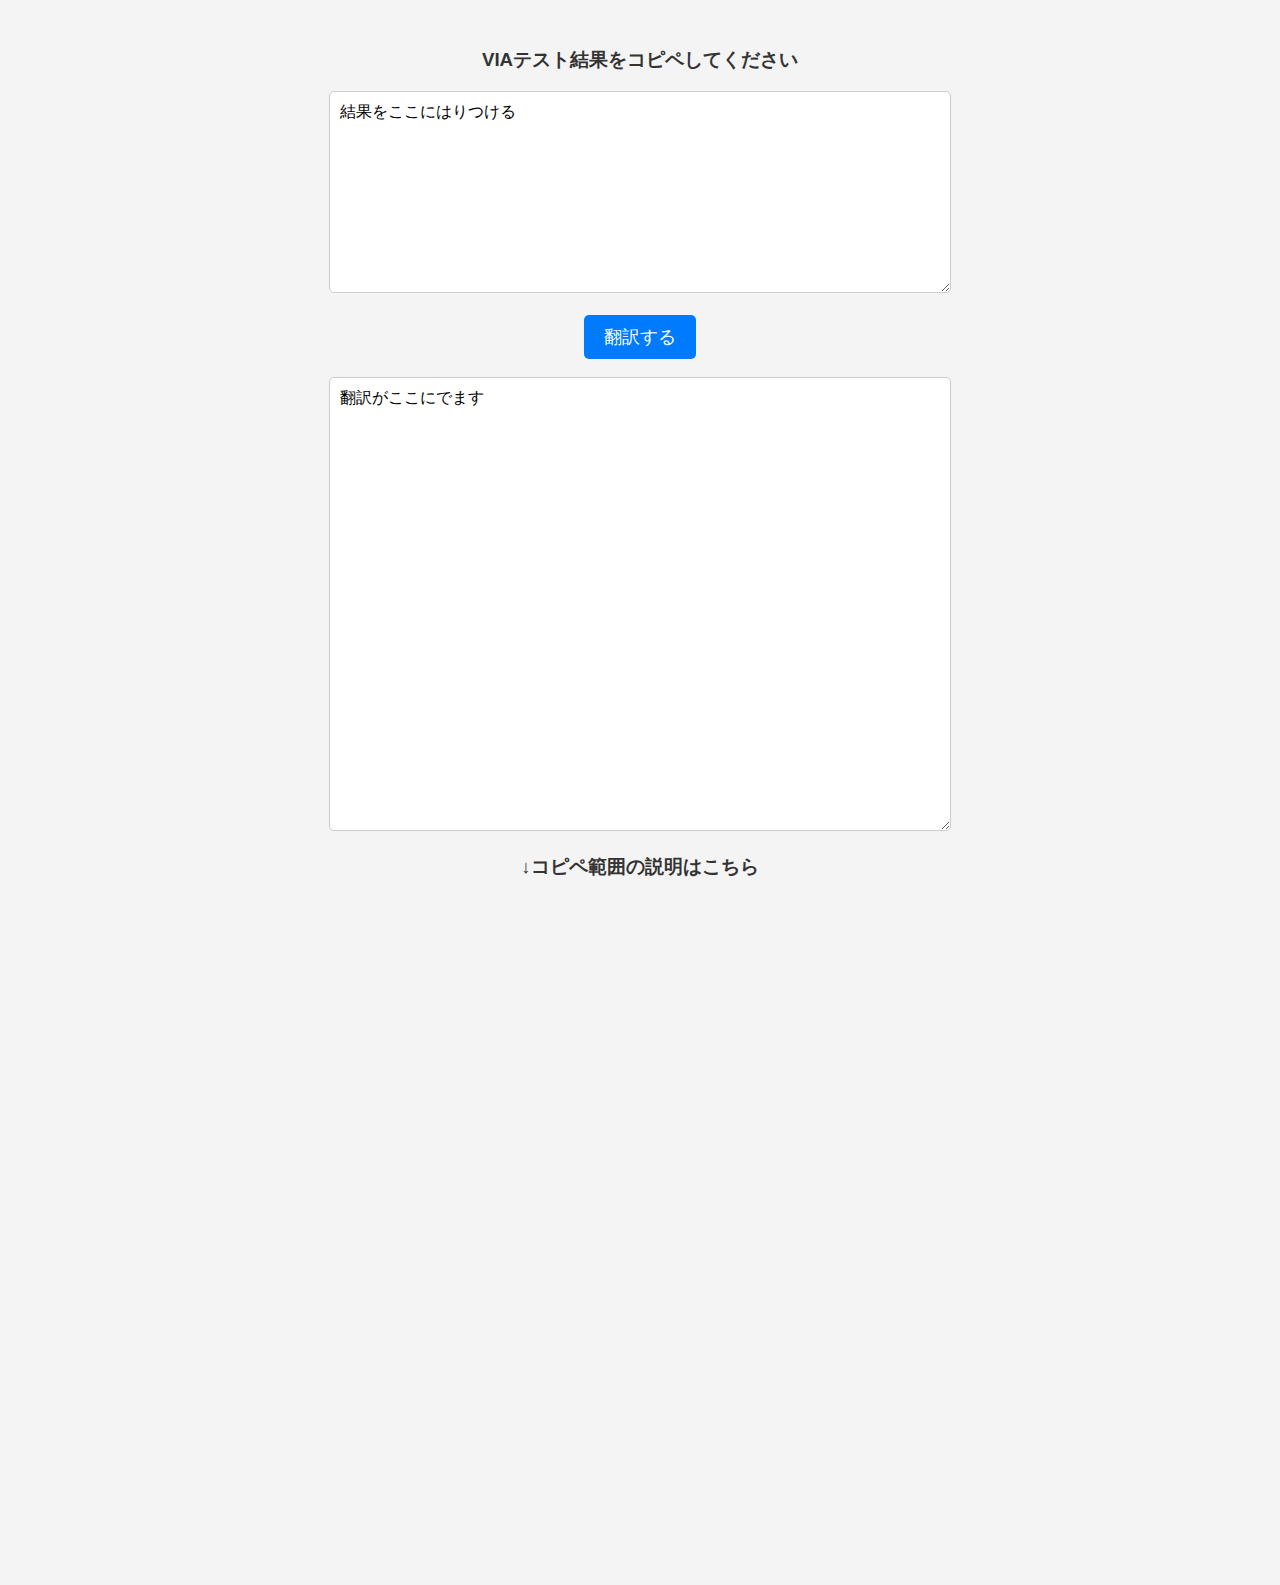
==== index.html @ 851211b1 "Create index.html" ====
<!DOCTYPE html>
<html>
<head>
  <meta charset="UTF-8">
  <base target="_top">
  <style>
    body {
      font-family: Arial, sans-serif;
      background-color: #f4f4f4;
      text-align: center;
      padding: 20px;
    }
    h3 {
      color: #333;
    }
    textarea {
      width: 90%;
      max-width: 600px;
      padding: 10px;
      font-size: 16px;
      border: 1px solid #ccc;
      border-radius: 5px;
/*      resize: none;*/
    }
    .mybutton {
      background-color: #007BFF;
      color: white;
      border: none;
      padding: 10px 20px;
      font-size: 18px;
      border-radius: 5px;
      cursor: pointer;
      transition: background 0.3s;
    }
    .mybutton:hover {
      background-color: #0056b3;
    }
    iframe {
      margin-top: 20px;
      width: 90%;
      max-width: 759px;
      height: 600px;
      border: none;
    }
  </style>
</head>
<body>
  <h3>VIAテスト結果をコピペしてください</h3>
  <textarea id="input" cols="50" rows="10">結果をここにはりつける</textarea>
  <br><br>
  <input type="button" class="mybutton" id="transButton" value="翻訳する" onclick="showResult()">
  <br><br>
  <textarea id="output" cols="50" rows="24">翻訳がここにでます</textarea>
  <br>
  <h3>↓コピペ範囲の説明はこちら</h3>
  <iframe src="https://drive.google.com/file/d/1KalowQhFqUFBz64eCL_gB_Ei9mziKbmM/preview" allow="autoplay"></iframe>

  <script>
    function showResult() {
      var dict = {
        "Appreciation of beauty and excellence": "美や卓越性の鑑識(審美心)",
        "Bravery and valor": "勇敢",
        "Capacity to love and be loved": "愛する力・愛される力",
        "Caution, prudence, and discretion": "慎重さ・思慮深さ",
        "Citizenship, teamwork, and loyalty": "チームワーク",
        "Creativity, ingenuity, and originality": "創造性・独創性",
        "Curiosity and interest in the world": "好奇心・興味",
        "Fairness, equity, and justice": "平等・公平",
        "Forgiveness and mercy": "寛容性",
        "Gratitude": "感謝",
        "Honesty, authenticity, and genuineness": "正直さ・誠実性",
        "Hope, optimism, and future-mindedness": "希望・楽観性",
        "Humor and playfulness": "ユーモア、遊戯心",
        "Industry, diligence, and perseverance": "根気",
        "Judgment, critical thinking, and open-mindedness": "判断",
        "Kindness and generosity": "優しさ・親切心",
        "Leadership": "リーダーシップ",
        "Love of learning": "向学心",
        "Modesty and humility": "謙虚",
        "Perspective wisdom": "視点・視野",
        "Self-control and self-regulation": "自己統制",
        "Social intelligence": "社会的知能",
        "Spirituality, sense of purpose, and faith": "精神性",
        "Zest, enthusiasm, and energy": "熱意"
      };

      var result = resultInput.value;
      var regresult = result.match(/(Appreciation|Bravery|Capacity|Caution|Citizenship|Creativity|Curiosity|Fairness|Forgiveness|Gratitude|Honesty|Hope|Humor|Industry|Judgment|Kindness|Leadership|Love|Modesty|Perspective|Self-control|Social|Spirituality|Zest).+-/g);

      var resultstring = "";
      
      if (!regresult) {
        resultstring = "強みを翻訳できません...\n結果をコピーしてはりつけてね";
      } else {
        let nor = regresult.length;
        if (regresult.length < 24) {
          resultstring = "強みが 24個中 " + nor + "個しかみつかりません...\nコピー範囲がまちがっているかも？";
        } else {
          for (let i = 0; i < regresult.length; i++) {
            resultstring += i+1;
            resultstring += " ";
            resultstring += dict[regresult[i].replace(" -", "")];
            resultstring += "\n";
          }
        }
      }
      
      resultOutput.value = resultstring;

    }

    let resultInput = document.getElementById('input');
    let resultOutput = document.getElementById('output');
    let resultbutton = document.getElementById('transButton');
    resultbutton.addEventListener('click', showResult);

  </script>
</body>
</html>
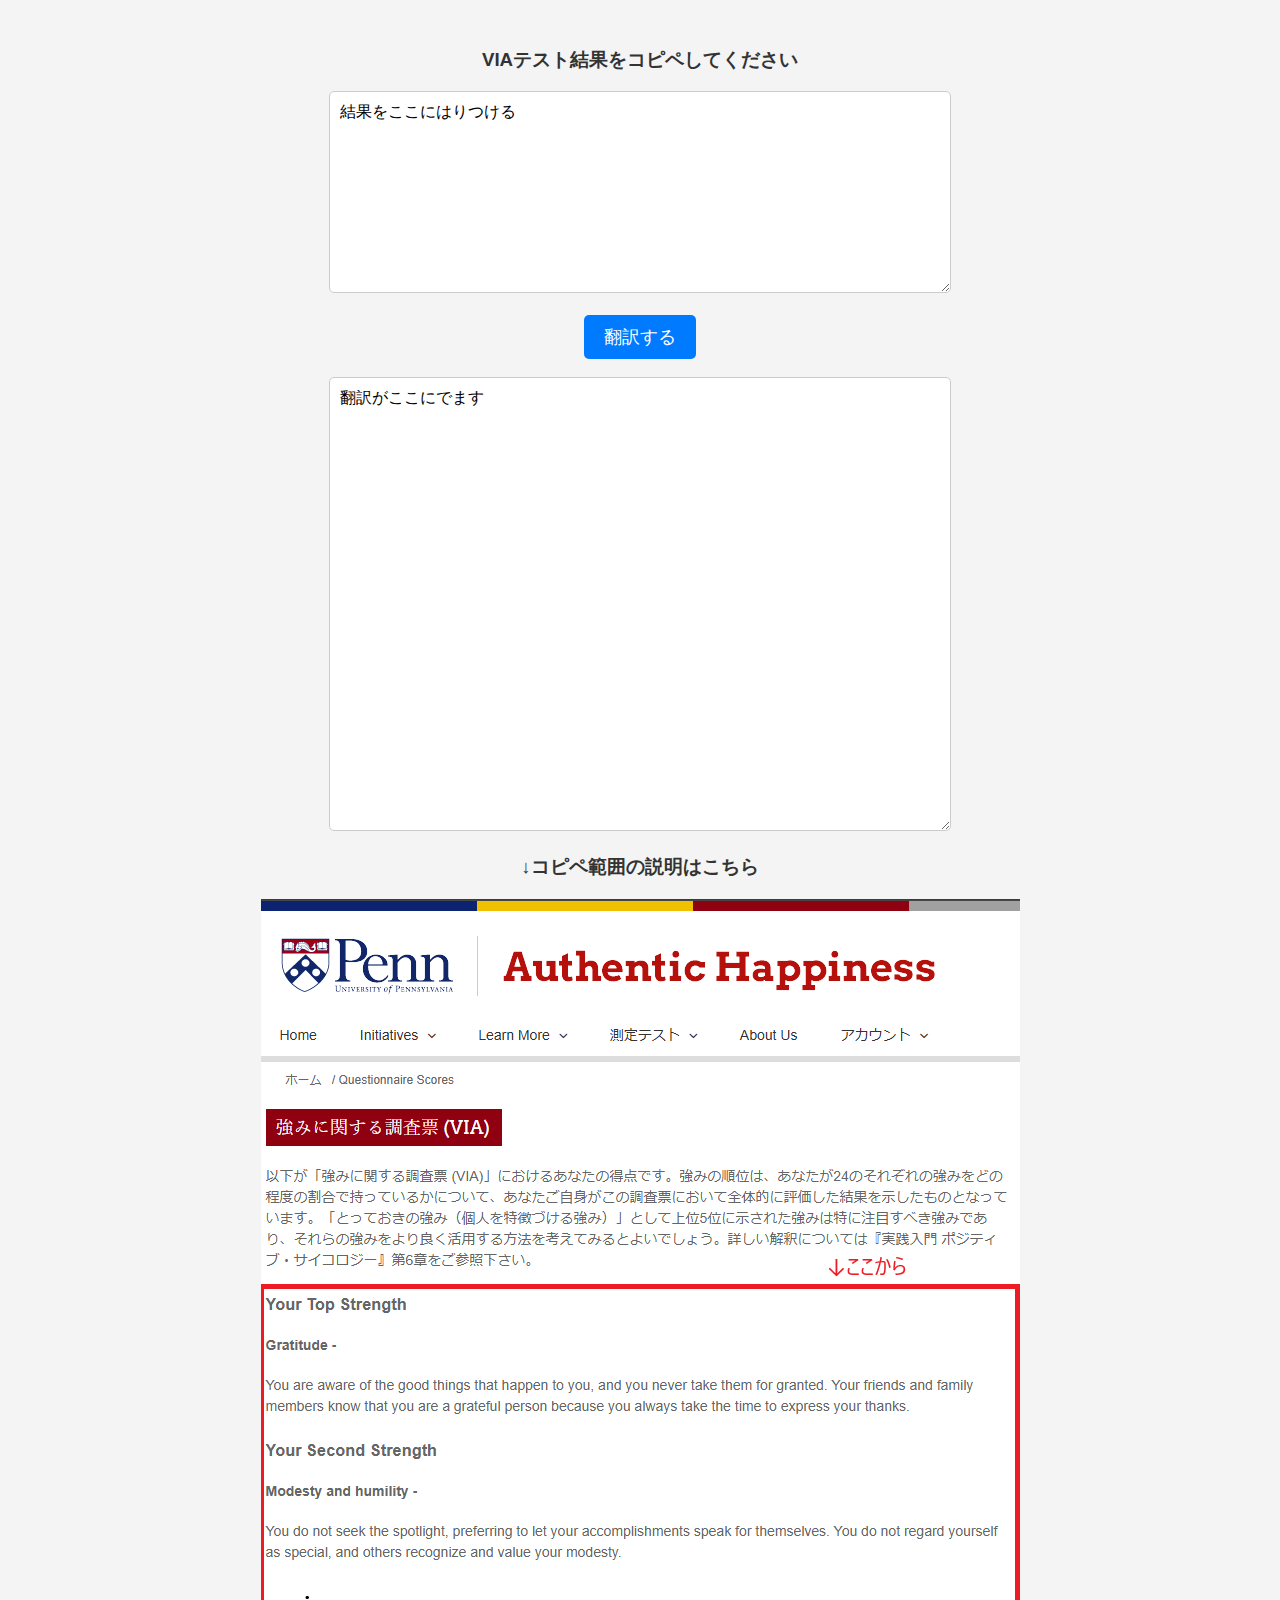
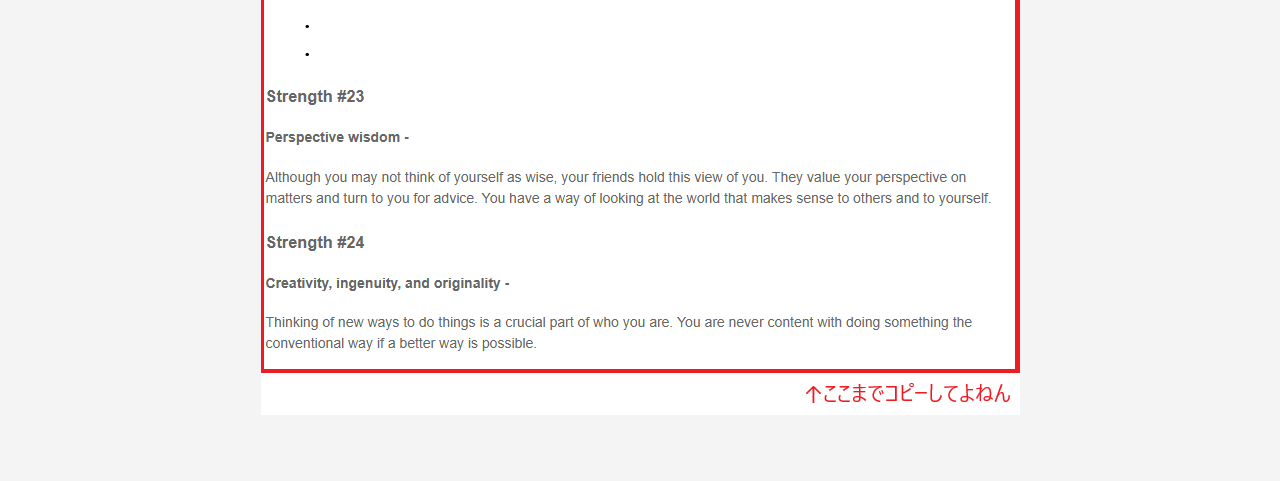
==== commit 6e2c8b01: "move imgs from google drive to local." ====
--- a/index.html
+++ b/index.html
@@ -1,119 +1,22 @@
 <!DOCTYPE html>
 <html>
-<head>
-  <meta charset="UTF-8">
-  <base target="_top">
-  <style>
-    body {
-      font-family: Arial, sans-serif;
-      background-color: #f4f4f4;
-      text-align: center;
-      padding: 20px;
-    }
-    h3 {
-      color: #333;
-    }
-    textarea {
-      width: 90%;
-      max-width: 600px;
-      padding: 10px;
-      font-size: 16px;
-      border: 1px solid #ccc;
-      border-radius: 5px;
-/*      resize: none;*/
-    }
-    .mybutton {
-      background-color: #007BFF;
-      color: white;
-      border: none;
-      padding: 10px 20px;
-      font-size: 18px;
-      border-radius: 5px;
-      cursor: pointer;
-      transition: background 0.3s;
-    }
-    .mybutton:hover {
-      background-color: #0056b3;
-    }
-    iframe {
-      margin-top: 20px;
-      width: 90%;
-      max-width: 759px;
-      height: 600px;
-      border: none;
-    }
-  </style>
-</head>
-<body>
-  <h3>VIAテスト結果をコピペしてください</h3>
-  <textarea id="input" cols="50" rows="10">結果をここにはりつける</textarea>
-  <br><br>
-  <input type="button" class="mybutton" id="transButton" value="翻訳する" onclick="showResult()">
-  <br><br>
-  <textarea id="output" cols="50" rows="24">翻訳がここにでます</textarea>
-  <br>
-  <h3>↓コピペ範囲の説明はこちら</h3>
-  <iframe src="https://drive.google.com/file/d/1KalowQhFqUFBz64eCL_gB_Ei9mziKbmM/preview" allow="autoplay"></iframe>
-
-  <script>
-    function showResult() {
-      var dict = {
-        "Appreciation of beauty and excellence": "美や卓越性の鑑識(審美心)",
-        "Bravery and valor": "勇敢",
-        "Capacity to love and be loved": "愛する力・愛される力",
-        "Caution, prudence, and discretion": "慎重さ・思慮深さ",
-        "Citizenship, teamwork, and loyalty": "チームワーク",
-        "Creativity, ingenuity, and originality": "創造性・独創性",
-        "Curiosity and interest in the world": "好奇心・興味",
-        "Fairness, equity, and justice": "平等・公平",
-        "Forgiveness and mercy": "寛容性",
-        "Gratitude": "感謝",
-        "Honesty, authenticity, and genuineness": "正直さ・誠実性",
-        "Hope, optimism, and future-mindedness": "希望・楽観性",
-        "Humor and playfulness": "ユーモア、遊戯心",
-        "Industry, diligence, and perseverance": "根気",
-        "Judgment, critical thinking, and open-mindedness": "判断",
-        "Kindness and generosity": "優しさ・親切心",
-        "Leadership": "リーダーシップ",
-        "Love of learning": "向学心",
-        "Modesty and humility": "謙虚",
-        "Perspective wisdom": "視点・視野",
-        "Self-control and self-regulation": "自己統制",
-        "Social intelligence": "社会的知能",
-        "Spirituality, sense of purpose, and faith": "精神性",
-        "Zest, enthusiasm, and energy": "熱意"
-      };
-
-      var result = resultInput.value;
-      var regresult = result.match(/(Appreciation|Bravery|Capacity|Caution|Citizenship|Creativity|Curiosity|Fairness|Forgiveness|Gratitude|Honesty|Hope|Humor|Industry|Judgment|Kindness|Leadership|Love|Modesty|Perspective|Self-control|Social|Spirituality|Zest).+-/g);
-
-      var resultstring = "";
-      
-      if (!regresult) {
-        resultstring = "強みを翻訳できません...\n結果をコピーしてはりつけてね";
-      } else {
-        let nor = regresult.length;
-        if (regresult.length < 24) {
-          resultstring = "強みが 24個中 " + nor + "個しかみつかりません...\nコピー範囲がまちがっているかも？";
-        } else {
-          for (let i = 0; i < regresult.length; i++) {
-            resultstring += i+1;
-            resultstring += " ";
-            resultstring += dict[regresult[i].replace(" -", "")];
-            resultstring += "\n";
-          }
-        }
-      }
-      
-      resultOutput.value = resultstring;
-
-    }
-
-    let resultInput = document.getElementById('input');
-    let resultOutput = document.getElementById('output');
-    let resultbutton = document.getElementById('transButton');
-    resultbutton.addEventListener('click', showResult);
-
-  </script>
-</body>
+  <head>
+    <meta charset="UTF-8">
+    <base target="_top">
+    <link rel="stylesheet" href="css/style.css" type="text/css">
+  </head>
+  <body>
+    <h3>VIAテスト結果をコピペしてください</h3>
+      <textarea id="input" cols="50" rows="10">結果をここにはりつける</textarea>
+      <br>
+      <br>
+      <input type="button" class="mybutton" id="transButton" value="翻訳する" onclick="showResult()">
+      <br>
+      <br>
+      <textarea id="output" cols="50" rows="24">翻訳がここにでます</textarea>
+      <br>
+    <h3>↓コピペ範囲の説明はこちら</h3>
+      <img src="image/via.png">
+    <script src="js/show.js" charset="utf-8"></script>
+  </body>
 </html>
--- a/css/style.css
+++ b/css/style.css
@@ -0,0 +1,38 @@
+@charset "utf-8";
+body {
+  font-family: Arial, sans-serif;
+  background-color: #f4f4f4;
+  text-align: center;
+  padding: 20px;
+}
+h3 {
+  color: #333;
+}
+textarea {
+  width: 90%;
+  max-width: 600px;
+  padding: 10px;
+  font-size: 16px;
+  border: 1px solid #ccc;
+  border-radius: 5px;
+}
+.mybutton {
+  background-color: #007BFF;
+  color: white;
+  border: none;
+  padding: 10px 20px;
+  font-size: 18px;
+  border-radius: 5px;
+  cursor: pointer;
+  transition: background 0.3s;
+}
+.mybutton:hover {
+  background-color: #0056b3;
+}
+iframe {
+  margin-top: 20px;
+  width: 90%;
+  max-width: 759px;
+  height: 600px;
+  border: none;
+}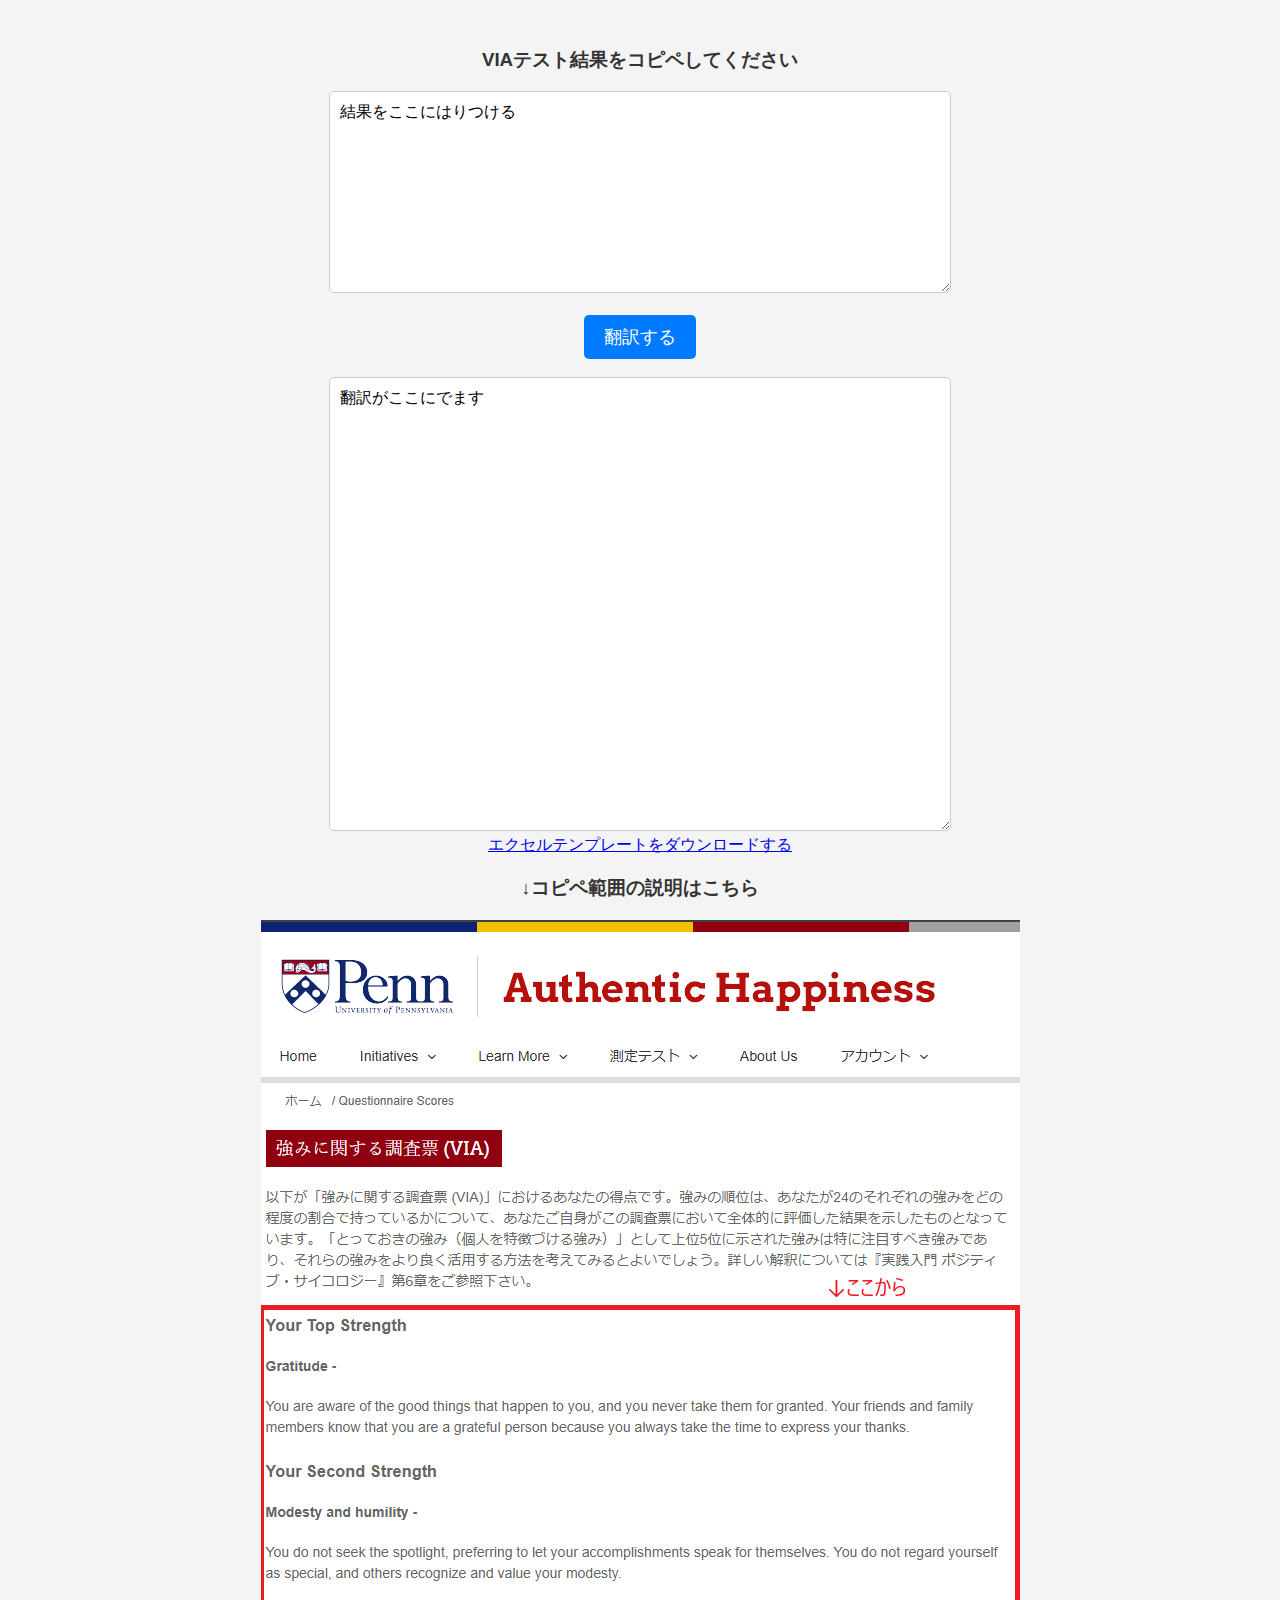
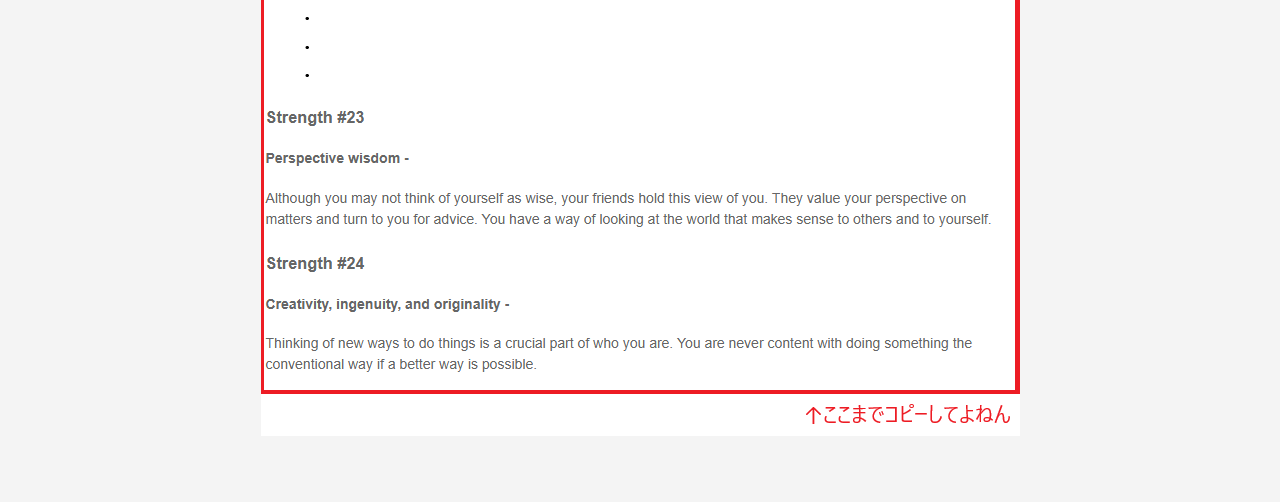
==== commit 1999d090: "put template xlsx file." ====
--- a/index.html
+++ b/index.html
@@ -1,22 +1,24 @@
-<!DOCTYPE html>
-<html>
-  <head>
-    <meta charset="UTF-8">
-    <base target="_top">
-    <link rel="stylesheet" href="css/style.css" type="text/css">
-  </head>
-  <body>
-    <h3>VIAテスト結果をコピペしてください</h3>
-      <textarea id="input" cols="50" rows="10">結果をここにはりつける</textarea>
-      <br>
-      <br>
-      <input type="button" class="mybutton" id="transButton" value="翻訳する" onclick="showResult()">
-      <br>
-      <br>
-      <textarea id="output" cols="50" rows="24">翻訳がここにでます</textarea>
-      <br>
-    <h3>↓コピペ範囲の説明はこちら</h3>
-      <img src="image/via.png">
-    <script src="js/show.js" charset="utf-8"></script>
-  </body>
-</html>
+<!DOCTYPE html>
+<html>
+  <head>
+    <meta charset="UTF-8">
+    <base target="_top">
+    <link rel="stylesheet" href="css/style.css" type="text/css">
+  </head>
+  <body>
+    <h3>VIAテスト結果をコピペしてください</h3>
+      <textarea id="input" cols="50" rows="10">結果をここにはりつける</textarea>
+      <br>
+      <br>
+      <input type="button" class="mybutton" id="transButton" value="翻訳する" onclick="showResult()">
+      <br>
+      <br>
+      <textarea id="output" cols="50" rows="24">翻訳がここにでます</textarea>
+      <br>
+      <a href="via.xlsx" download="via.xlsx">エクセルテンプレートをダウンロードする</a>
+      <br>
+    <h3>↓コピペ範囲の説明はこちら</h3>
+      <img src="image/via.png">
+    <script src="js/show.js" charset="utf-8"></script>
+  </body>
+</html>
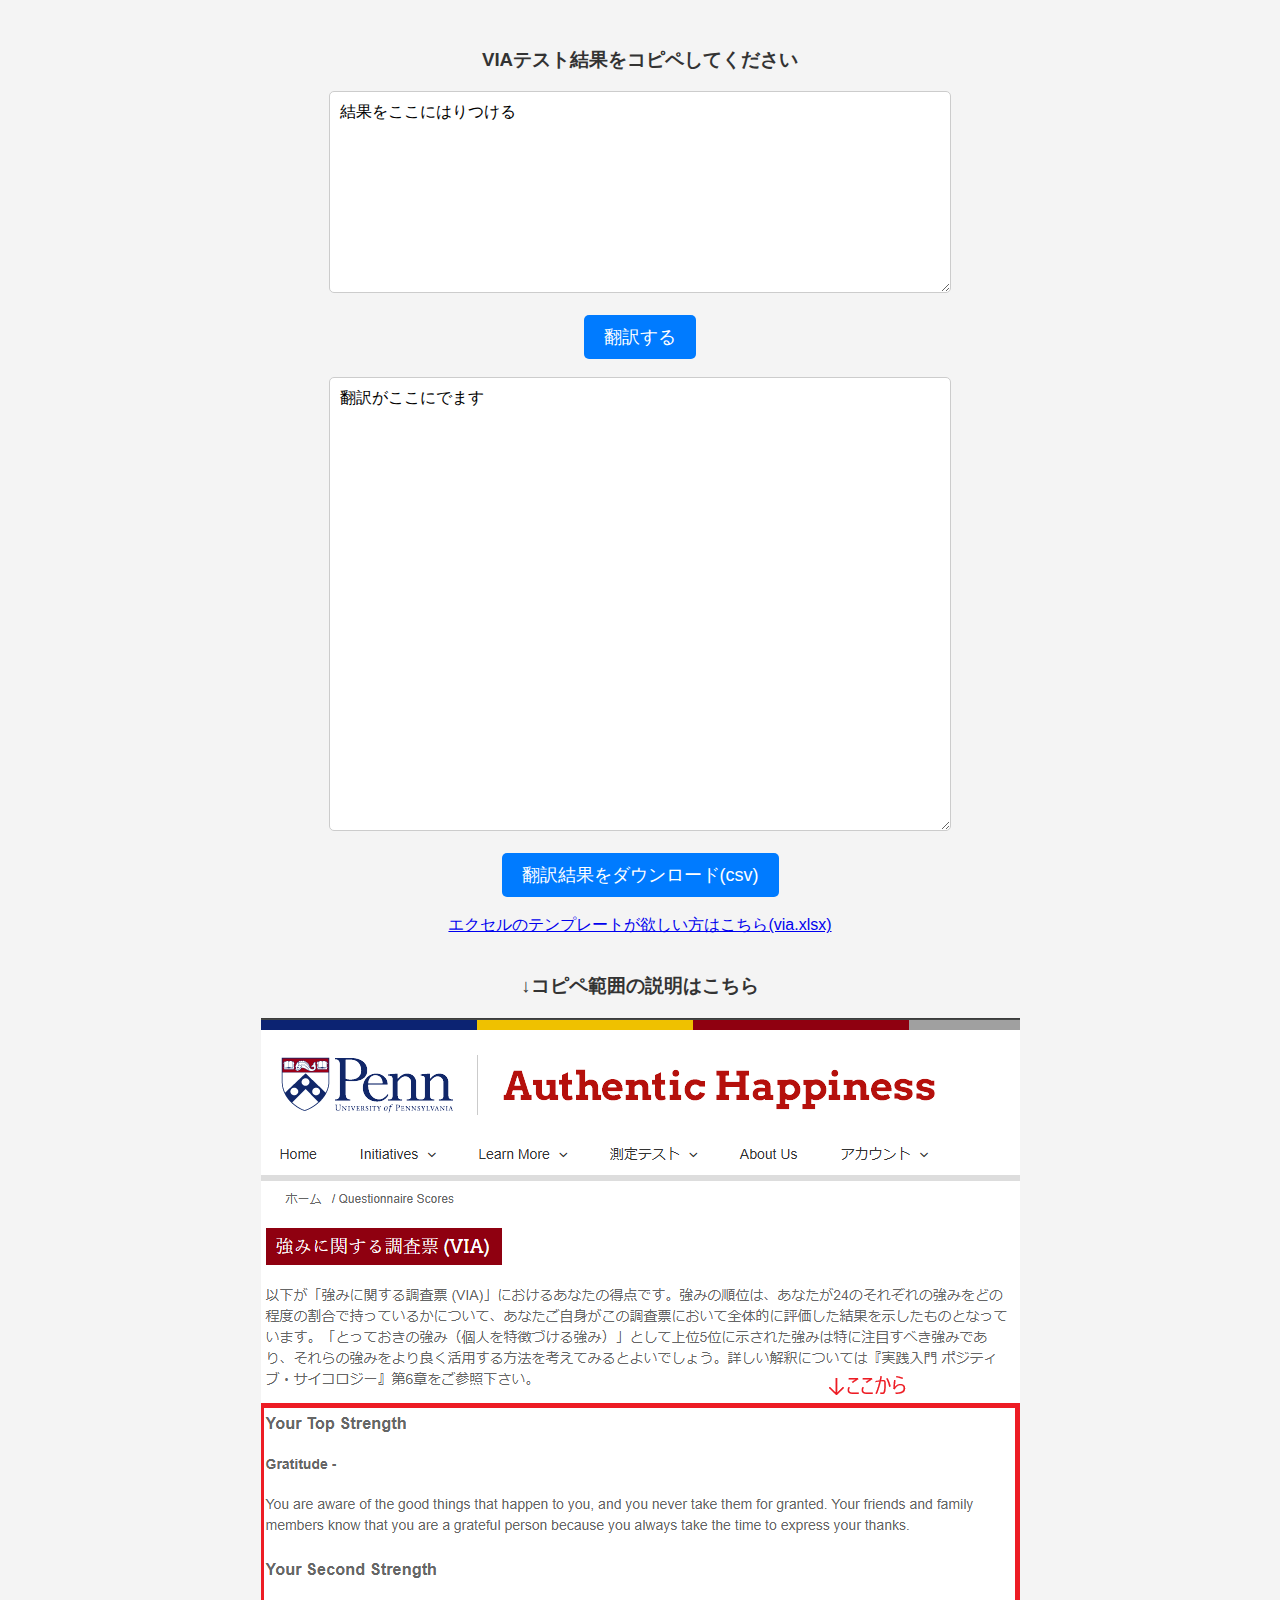
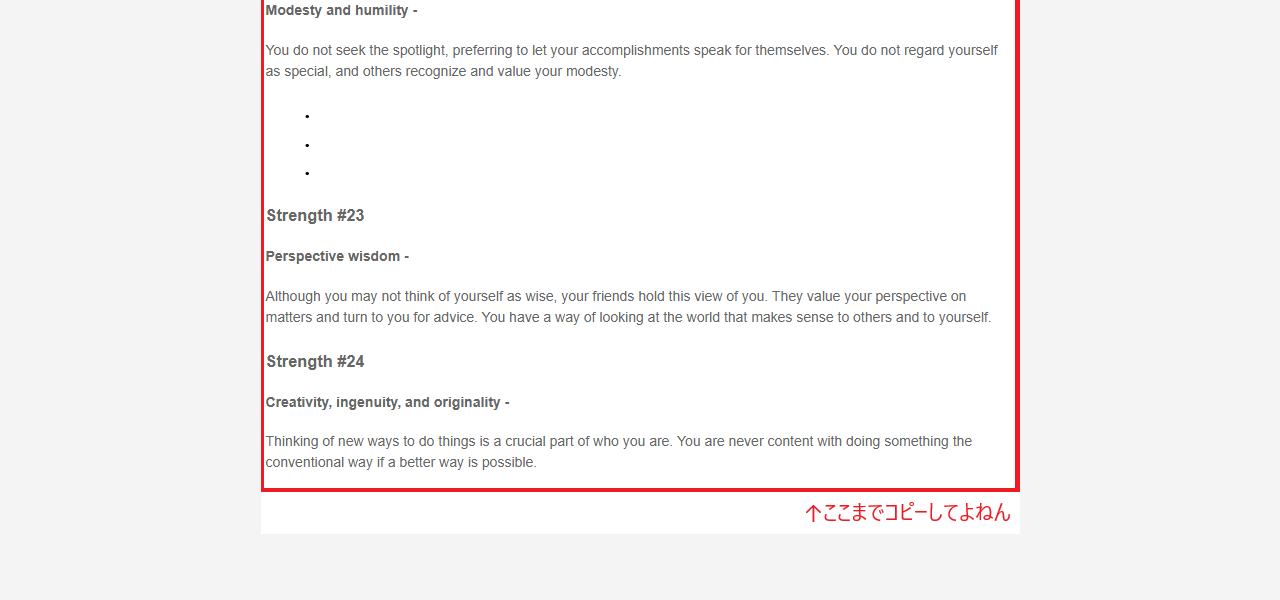
==== commit def62327: "Support for exporting results in csv" ====
--- a/index.html
+++ b/index.html
@@ -15,7 +15,12 @@
       <br>
       <textarea id="output" cols="50" rows="24">翻訳がここにでます</textarea>
       <br>
-      <a href="via.xlsx" download="via.xlsx">エクセルテンプレートをダウンロードする</a>
+      <br>
+      <input type="button" class="mybutton" id="downloadButton" value="翻訳結果をダウンロード(csv)" onclick="downloadResult()">
+      <br>
+      <br>
+      <a href="via.xlsx" download="via.xlsx">エクセルのテンプレートが欲しい方はこちら(via.xlsx)</a>
+      <br>
       <br>
     <h3>↓コピペ範囲の説明はこちら</h3>
       <img src="image/via.png">
